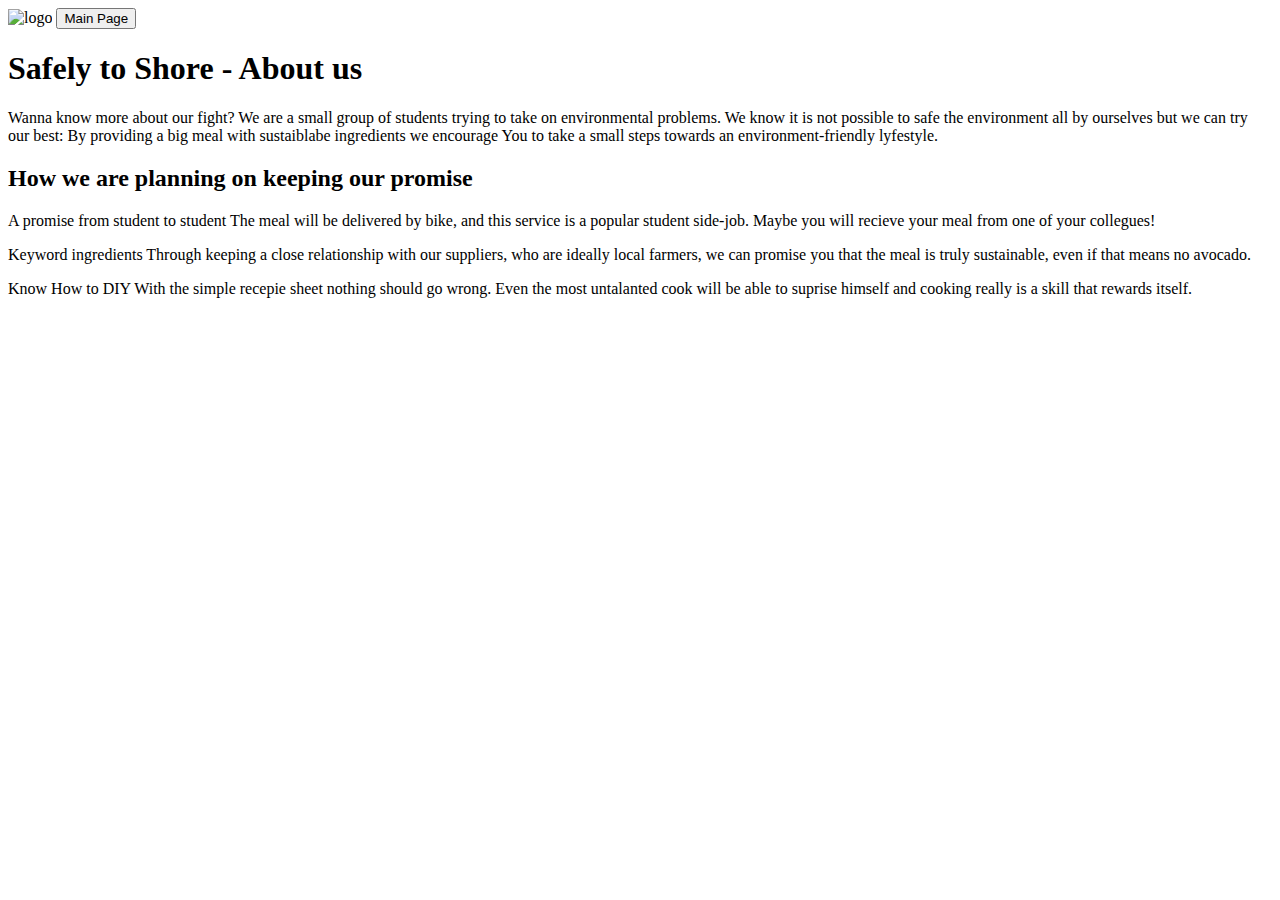
==== 193214.html @ 40bc89e1 "Copy" ====
<!DOCTYPE html>
<html lang="en">
	<head>
    <!-- Required meta tags -->
    	<meta charset="utf-8">
    	<meta name="viewport" content="width=device-width, initial-scale=1, shrink-to-fit=no">

    <!-- Bootstrap CSS -->
    	<link rel="stylesheet" href="css/bootstrap.min.css">
		<title>Shore - About us</title>
		<link href="css/style.css" type="text/css" rel="stylesheet">
		<link rel="preconnect" href="https://fonts.gstatic.com">
	</head>

	

	<body>
		<header>
			<img src="images/logo.png" alt="logo" id="logo">
			<button onclick="window.location.href = 'https://izzayi.github.io/Shore/index.html';">Main Page</button>
		</header>
		<h1>Safely to Shore - About us</h1>
		<p class="extratext">
			Wanna know more about our fight? We are a small group of students trying to take on environmental problems. We know it is not possible to safe the environment all by ourselves but we can try our best: By providing a big meal with sustaiblabe ingredients we encourage You to take a small steps towards an environment-friendly lyfestyle. <br>			
		</p>
		<div class="jumbotron container">
			<h2>
				How we are planning on keeping our promise
			</h2>
			<div class="row">
				<p class="col-xs-12 col-md-4">A promise from student to student
					The meal will be delivered by bike, and this service is a popular student side-job. Maybe you will recieve your meal from one of your collegues! 
				</p>
				<p class="col-xs-12 col-md-4">Keyword ingredients
					Through keeping a close relationship with our suppliers, who are ideally local farmers, we can promise you that the meal is truly sustainable, even if that means no avocado.
				</p>
				<p class="col-xs-12 col-md-4">Know How to DIY
					With the simple recepie sheet nothing should go wrong. Even the most untalanted cook will be able to suprise himself and cooking really is a skill that rewards itself.
				</p>
			</div>
		</div>
		
		


		<!-- Optional JavaScript -->
		<!-- jQuery first, then Popper.js, then Bootstrap.js. Note: Popper,js is included in the Bootstrap.js-->
		<script src="js/jquery-3.6.0.slim.min.js" ></script>
		<script src="js/bootstrap.bundle.min.js"></script>
	</body>
</html>
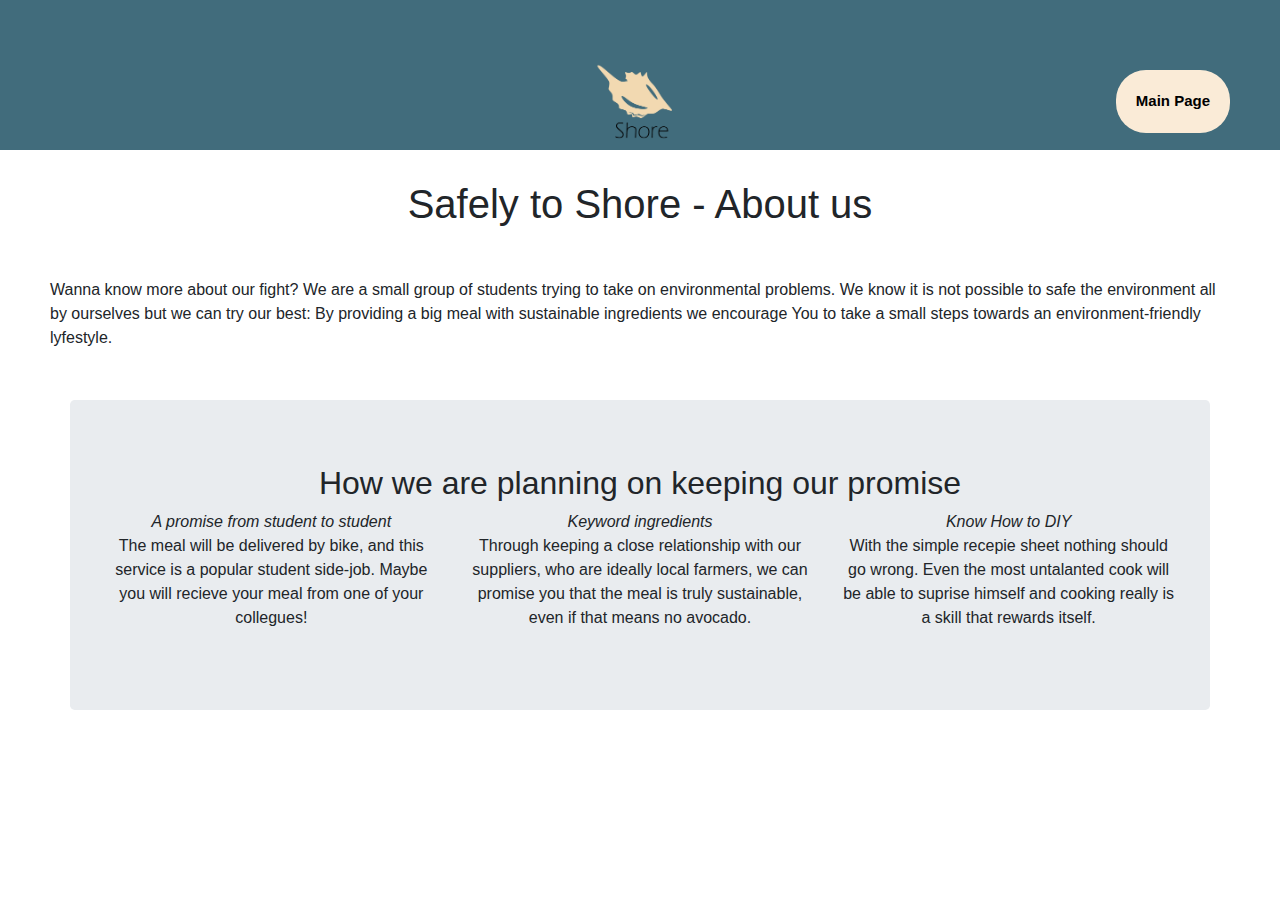
==== commit 5cd51ae0: "lil changes" ====
--- a/193214.html
+++ b/193214.html
@@ -21,20 +21,20 @@
 		</header>
 		<h1>Safely to Shore - About us</h1>
 		<p class="extratext">
-			Wanna know more about our fight? We are a small group of students trying to take on environmental problems. We know it is not possible to safe the environment all by ourselves but we can try our best: By providing a big meal with sustaiblabe ingredients we encourage You to take a small steps towards an environment-friendly lyfestyle. <br>			
+			Wanna know more about our fight? We are a small group of students trying to take on environmental problems. We know it is not possible to safe the environment all by ourselves but we can try our best: By providing a big meal with sustainable ingredients we encourage You to take a small steps towards an environment-friendly lyfestyle. <br>			
 		</p>
 		<div class="jumbotron container">
 			<h2>
 				How we are planning on keeping our promise
 			</h2>
 			<div class="row">
-				<p class="col-xs-12 col-md-4">A promise from student to student
+				<p class="col-xs-12 col-md-4"><em>A promise from student to student</em><br>
 					The meal will be delivered by bike, and this service is a popular student side-job. Maybe you will recieve your meal from one of your collegues! 
 				</p>
-				<p class="col-xs-12 col-md-4">Keyword ingredients
+				<p class="col-xs-12 col-md-4"><em>Keyword ingredients</em><br>
 					Through keeping a close relationship with our suppliers, who are ideally local farmers, we can promise you that the meal is truly sustainable, even if that means no avocado.
 				</p>
-				<p class="col-xs-12 col-md-4">Know How to DIY
+				<p class="col-xs-12 col-md-4"><em>Know How to DIY</em><br>
 					With the simple recepie sheet nothing should go wrong. Even the most untalanted cook will be able to suprise himself and cooking really is a skill that rewards itself.
 				</p>
 			</div>
--- a/css/style.css
+++ b/css/style.css
@@ -0,0 +1,60 @@
+@charset "utf-8";
+/* CSS Document */
+
+* {
+	margin: 0px;
+	padding: 0px;
+	border: 0px;
+	font-size: 1em;
+	font-weight: normal;
+}
+
+button {
+    position: fixed;
+    top: 70px;
+    right: 50px;
+    background-color: antiquewhite;
+    padding: 20px;
+    border-radius: 30px;
+    font-family: 'Quicksand', sans-serif;
+    font-size: 15px;
+    font-weight: 700;
+}
+
+h1 {
+	text-align: center;
+	margin: 30px;
+}
+
+li {
+	padding: 20px;
+}
+
+h2 {
+	text-align: center;
+}
+
+.container p {
+	text-align: center;
+}
+
+
+.extratext {
+	margin: 50px;
+}
+
+header {
+	background-color: #416c7c;
+	height: 150px;
+}
+
+#logo {
+	width: 400px;
+	display: block;
+	margin-left: auto;
+	margin-right: auto;
+}
+
+.footer {
+	color: grey;
+}